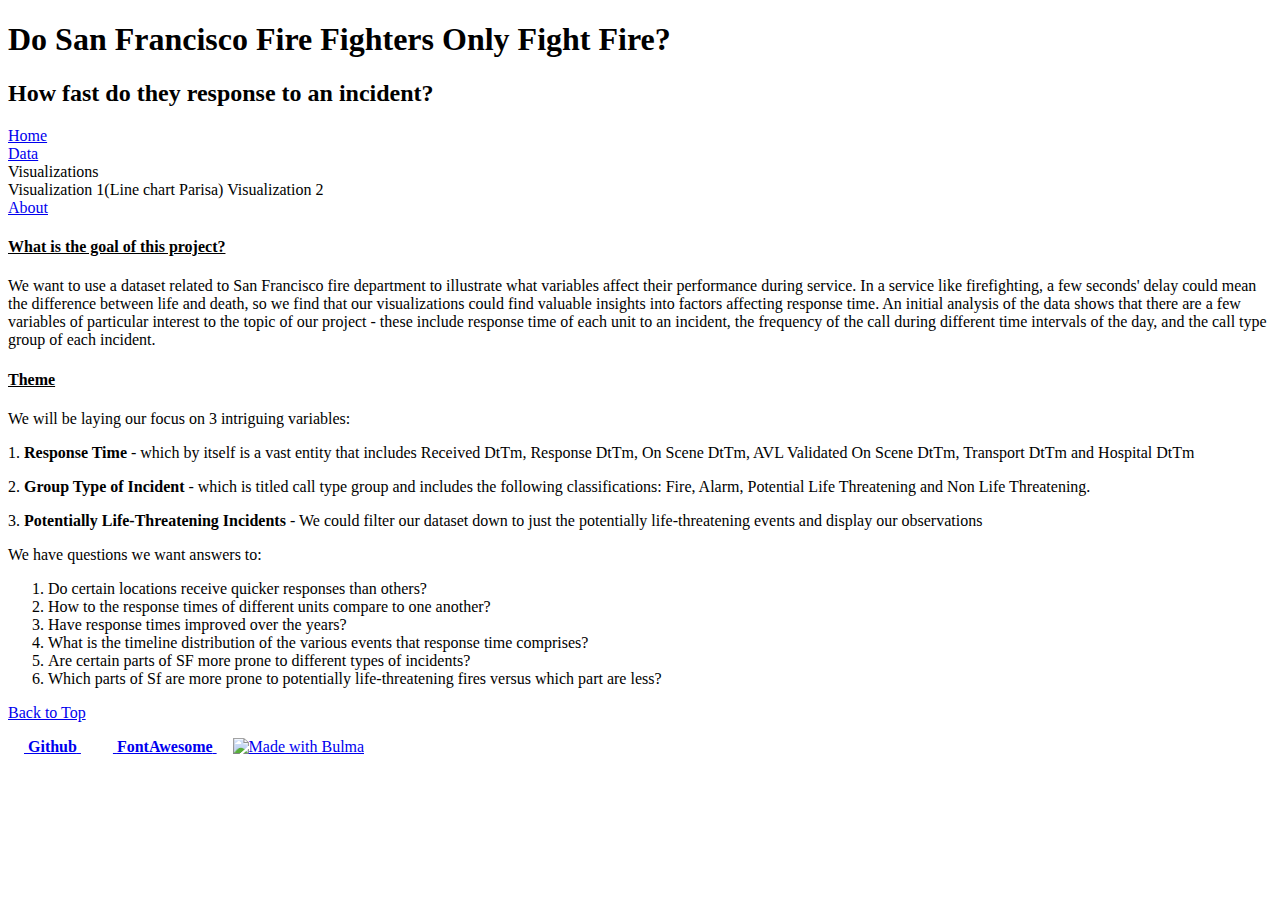
==== index.html @ 15598d1e "line chart" ====
<!DOCTYPE html>
<html>
<head>
  <meta charset="utf-8">
  <meta name="viewport" content="width=device-width, initial-scale=1">
  
  <!-- TODO: Change title -->
  <title>SF fire department response to incients.</title>
  
  <!-- Load Bulma from CDN (consider saving it to repository instead) -->
  <!-- https://bulma.io/ -->
  <link rel="stylesheet" href="https://cdn.jsdelivr.net/npm/bulma@0.8.0/css/bulma.min.css">
  
  <!-- Load Font Awesome 5 (free) icons -->
  <script defer src="https://use.fontawesome.com/releases/v5.3.1/js/all.js"></script>
</head>

<body>
  
  <!-- Page header -->
  <!-- https://bulma.io/documentation/layout/hero/ -->
  <section class="hero is-info is-bold">
    <div class="hero-body">
      <div class="container">
        <!-- TODO: Change title -->
        <h1 class="title">Do San Francisco Fire Fighters Only Fight Fire?</h1>
        <!-- TODO: Change subtitle -->
        <h2 class="subtitle">How fast do they response to an incident?</h2>
      </div>
    </div>
  </section>
  <!-- End page header -->
  
  <!-- Page navigation -->
  <!-- https://bulma.io/documentation/components/navbar/ -->
  <nav class="navbar is-light" role="navigation" aria-label="main navigation">
    <div class="container">
      <div class="navbar-brand">
        <!-- TODO: Change link to repository homepage if needed -->
        <!-- TODO: Change which navbar-item is-active if needed -->
        <a class="navbar-item is-active" href="index.html">
          <span class="icon"><i class="fas fa-home"></i></span>
          <span>Home</span>
        </a>
        
        <a role="button" class="navbar-burger burger" aria-label="menu" aria-expanded="false" data-target="main-menu">
          <span aria-hidden="true"></span>
          <span aria-hidden="true"></span>
          <span aria-hidden="true"></span>
        </a>
      </div>
      
      <div id="main-menu" class="navbar-menu has-text-weight-medium">
        <!-- Left navbar items -->
        <div class="navbar-start">
          <a class="navbar-item" href="data.html" title="Data">
            <span class="icon"><i class="fas fa-table"></i></span>
            <span>Data</span>
          </a>
          
          <!-- TODO: Modify or remove dropdown -->
          <div class="navbar-item has-dropdown is-hoverable">
            <a class="navbar-link">
              Visualizations
            </a>
            
            <div class="navbar-dropdown">
                <a class="navbar-item">
                  <span href="line.html" class="icon"><i class="fas fa-chart-line"></i></span>
                  <span>Visualization 1(Line chart Parisa)</span>
                </a>
                <a class="navbar-item">
                  <span class="icon"><i class="fas fa-chart-area"></i></span>
                  <span>Visualization 2</span>
                </a>
  
                <!-- <hr class="navbar-divider">
  
                <a class="navbar-item">
                  <span class="icon"><i class="fas fa-chart-bar"></i></span>
                  <span>Bar Chart</span>
                </a>
                <a class="navbar-item">
                  <span class="icon"><i class="fas fa-chart-pie"></i></span>
                  <span>Pie Chart</span>
                </a> -->
              </div>
          </div>
        </div>
        
        <!-- Right navbar items -->
        <div class="navbar-end">
          <!-- TODO: Update as needed -->
          
          
          <a class="navbar-item" href="about.html" title="About">
            <span class="icon"><i class="fas fa-info-circle"></i></span>
            <span>About</span>
          </a>
        </div>
      </div>
    </div>
  </nav>
  <!-- End page navigation -->
  
  <section class="section">
    <div class="container">
      <!-- Begin page content -->
      <div class="content">
        
        <h4><u>
          What is the goal of this project?
        </u>
      </h4>
      <p>We want to use a dataset related to San Francisco fire department to illustrate what variables affect their performance during service. In a service like firefighting, a few seconds' delay could mean the difference between life and death, so we find that our visualizations could find valuable insights into factors affecting response time.  
        An initial analysis of the data shows that there are a few variables of particular interest to the topic of our project - these include response time of each unit to an incident, the frequency of the call during different time intervals of the day, and the call type group of each incident.
      </p>
      
      <h4><u>Theme</u></h4>
      <p>We will be laying our focus on 3 intriguing variables: </p>
      
      <p>1. <b>Response Time</b> - which by itself is a vast entity that includes Received DtTm, Response DtTm, On Scene DtTm, AVL Validated On Scene DtTm, Transport DtTm and Hospital DtTm</p>
      <p>2. <b>Group Type of Incident</b> - which is titled call type group and includes the following classifications: Fire, Alarm, Potential Life Threatening and Non Life Threatening.</p>
      <p>3. <b>Potentially Life-Threatening Incidents</b> - We could filter our dataset down to just the potentially life-threatening events and display our observations</p>
      <p>We have questions we want answers to: </p>
      <ol>
        <li>
          Do certain locations receive quicker responses than others?
        </li>
        <li>
          How to the response times of different units compare to one another?
        </li>
        <li>
          Have response times improved over the years?
        </li>
        <li>
          What is the timeline distribution of the various events that response time comprises?
        </li>
        <li>
          Are certain parts of SF more prone to different types of incidents?
        </li>
        <li>
          Which parts of Sf are more prone to potentially life-threatening fires versus which part are less?
        </li>
        
      </ol>
      
      
      <!--        
        <span class="heading">Acknowledgements</span>
        
        <p>
          <a href="#">Link to Inspiration</a><br/>
          <a href="#">Link to StackOverflow snippet</a>
        </p> -->
        
        <!-- <p class="is-6">
          <em>Thanks to Person Name for their suggestion to do something with the visualization.</em>
        </p> -->
        
        
        
      </div>
      <!-- End page content -->
    </div>
  </section>
  
  <!-- Page footer -->
  <!-- https://bulma.io/documentation/layout/footer/ -->
  <footer class="footer">
    <div class="content has-text-centered is-size-7">
      <p>
        <a href="#top">
          <span class="fas fa-arrow-up"></span>
          <span class="has-text-weight-medium">Back to Top</span>
        </a>
      </p>
      
      <p>
        <!-- TODO: Change to link to your Github repository -->
        <a href="https://github.com/usf-cs360-spring2020/template-bulma" class="button is-small" style="padding-left: 1em; padding-right: 1em;">
          <i class="fab fa-github-alt"></i>&nbsp;<strong>Github</strong>
        </a>
        
        <a href="https://fontawesome.com/" class="button is-small" style="padding-left: 1em; padding-right: 1em;">
          <i class="fab fa-font-awesome"></i>&nbsp;<strong>FontAwesome</strong>
        </a>
        
        <a href="https://bulma.io" class="button is-small">
          <img src="https://bulma.io/images/made-with-bulma--semiblack.png" alt="Made with Bulma" width="128" height="24">
        </a>
      </p>
    </div>
  </footer>
  <!-- End page footer -->
  
  <!-- Mobile menu responsiveness -->
  <!-- https://bulma.io/documentation/components/navbar/ -->
  <script>
    document.addEventListener('DOMContentLoaded', () => {
      const $navbarBurgers = Array.prototype.slice.call(document.querySelectorAll('.navbar-burger'), 0);
      
      if ($navbarBurgers.length > 0) {
        $navbarBurgers.forEach( el => {
          el.addEventListener('click', () => {
            const target = el.dataset.target;
            const $target = document.getElementById(target);
            el.classList.toggle('is-active');
            $target.classList.toggle('is-active');
          });
        });
      }
    });
  </script>
  <!-- End mobile menu responsiveness -->
</body>

</html>
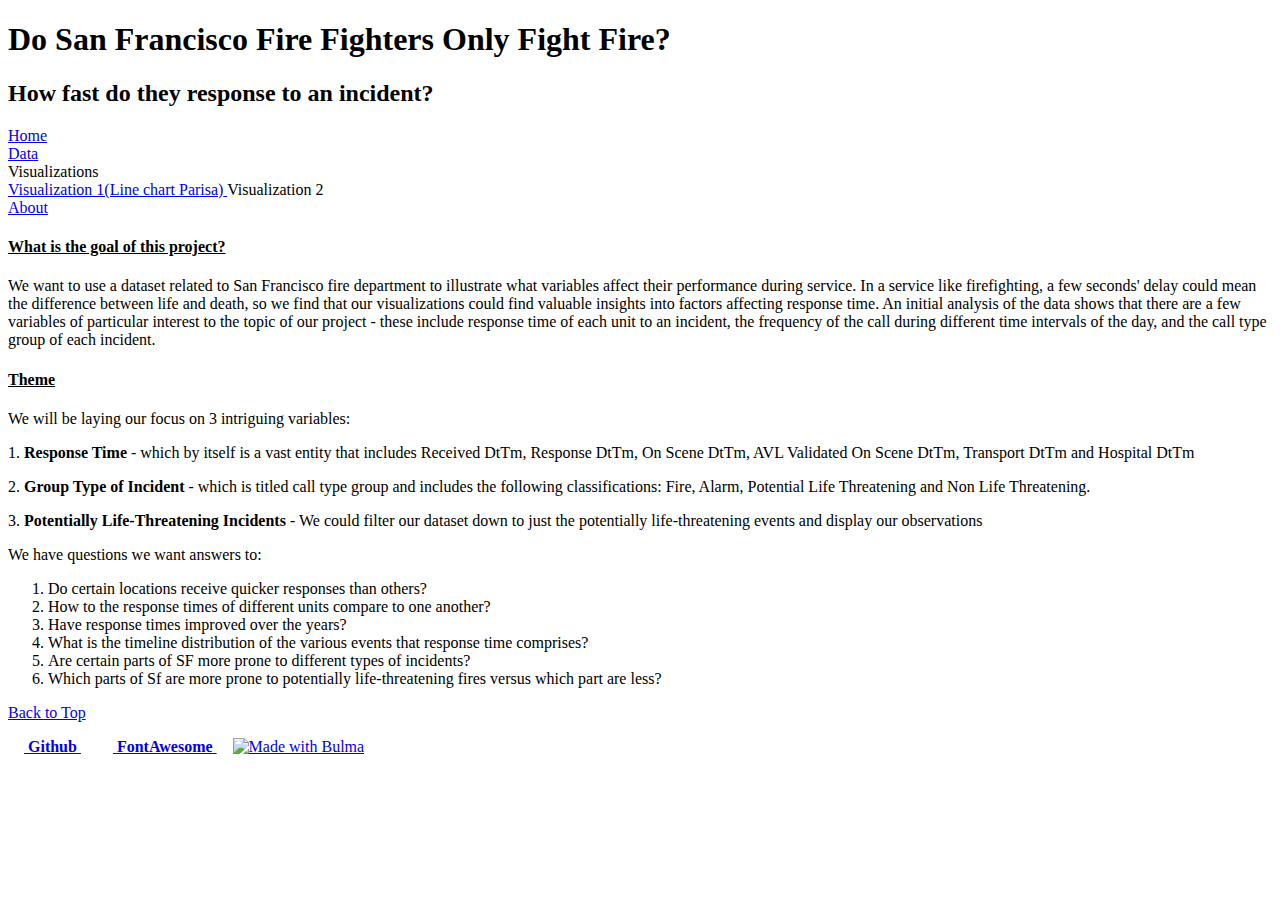
==== commit 1377f566: "Update index.html" ====
--- a/index.html
+++ b/index.html
@@ -66,8 +66,8 @@
             </a>
             
             <div class="navbar-dropdown">
-                <a class="navbar-item">
-                  <span href="line.html" class="icon"><i class="fas fa-chart-line"></i></span>
+                <a href="line.html" class="navbar-item">
+                  <span  class="icon"><i class="fas fa-chart-line"></i></span>
                   <span>Visualization 1(Line chart Parisa)</span>
                 </a>
                 <a class="navbar-item">
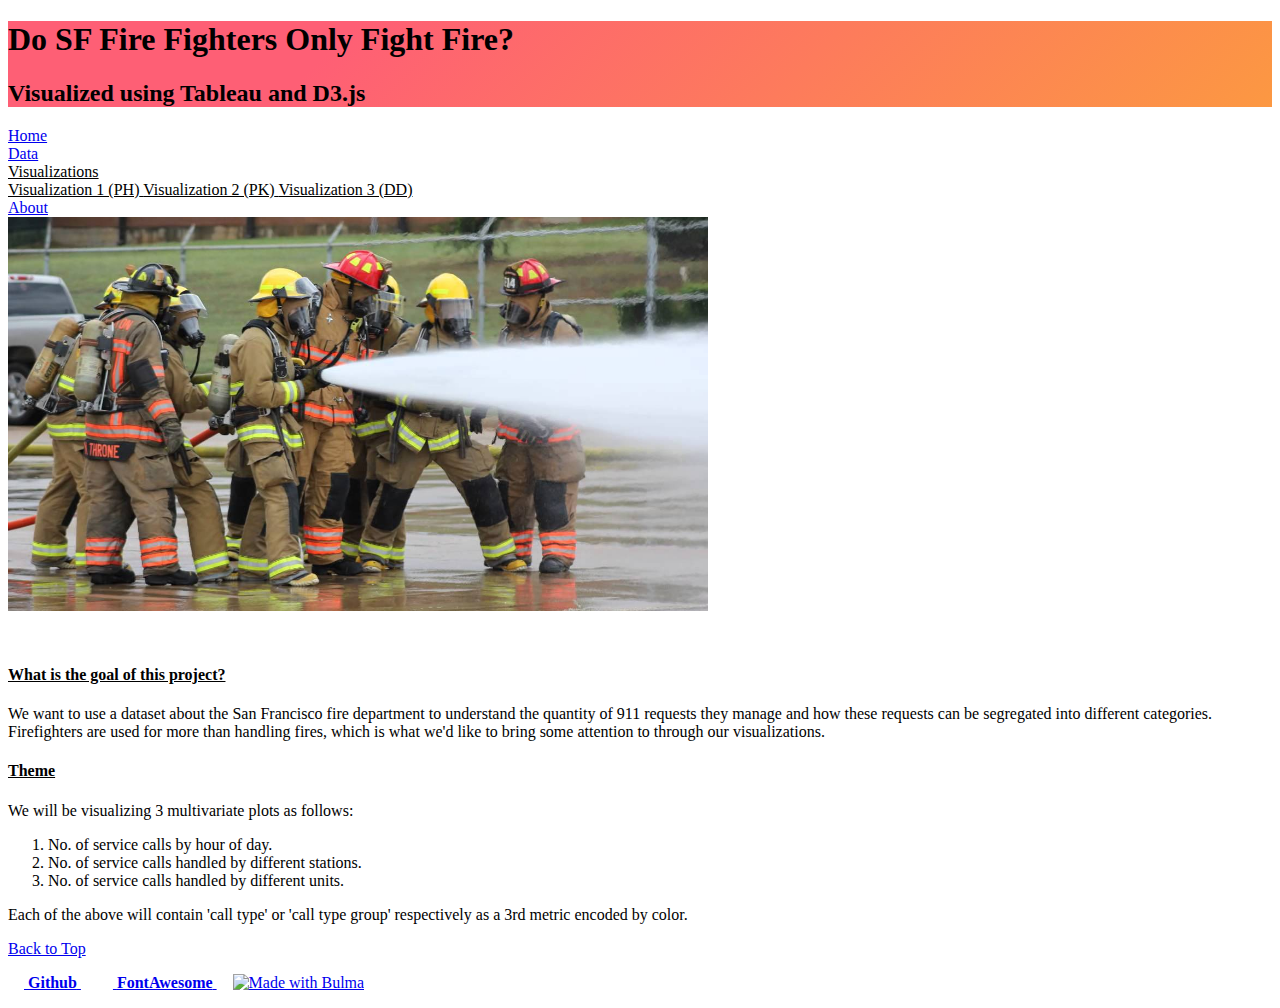
==== commit f08181e4: "site changes for beta. placeholder imgs added for visualizations" ====
--- a/index.html
+++ b/index.html
@@ -1,37 +1,37 @@
-
 <!DOCTYPE html>
 <html>
+
 <head>
   <meta charset="utf-8">
   <meta name="viewport" content="width=device-width, initial-scale=1">
-  
+
   <!-- TODO: Change title -->
-  <title>SF fire department response to incients.</title>
-  
+  <title>SF fire department responce to incients.</title>
+
   <!-- Load Bulma from CDN (consider saving it to repository instead) -->
   <!-- https://bulma.io/ -->
   <link rel="stylesheet" href="https://cdn.jsdelivr.net/npm/bulma@0.8.0/css/bulma.min.css">
-  
+
+  <link rel="stylesheet" href="site.css">
+
   <!-- Load Font Awesome 5 (free) icons -->
   <script defer src="https://use.fontawesome.com/releases/v5.3.1/js/all.js"></script>
 </head>
 
 <body>
-  
+
   <!-- Page header -->
   <!-- https://bulma.io/documentation/layout/hero/ -->
   <section class="hero is-info is-bold">
     <div class="hero-body">
       <div class="container">
-        <!-- TODO: Change title -->
-        <h1 class="title">Do San Francisco Fire Fighters Only Fight Fire?</h1>
-        <!-- TODO: Change subtitle -->
-        <h2 class="subtitle">How fast do they response to an incident?</h2>
+        <h1 class="title">Do SF Fire Fighters Only Fight Fire?</h1>
+        <h2 class="subtitle">Visualized using Tableau and D3.js</h2>
       </div>
     </div>
   </section>
   <!-- End page header -->
-  
+
   <!-- Page navigation -->
   <!-- https://bulma.io/documentation/components/navbar/ -->
   <nav class="navbar is-light" role="navigation" aria-label="main navigation">
@@ -43,14 +43,14 @@
           <span class="icon"><i class="fas fa-home"></i></span>
           <span>Home</span>
         </a>
-        
+
         <a role="button" class="navbar-burger burger" aria-label="menu" aria-expanded="false" data-target="main-menu">
           <span aria-hidden="true"></span>
           <span aria-hidden="true"></span>
           <span aria-hidden="true"></span>
         </a>
       </div>
-      
+
       <div id="main-menu" class="navbar-menu has-text-weight-medium">
         <!-- Left navbar items -->
         <div class="navbar-start">
@@ -58,24 +58,28 @@
             <span class="icon"><i class="fas fa-table"></i></span>
             <span>Data</span>
           </a>
-          
+
           <!-- TODO: Modify or remove dropdown -->
           <div class="navbar-item has-dropdown is-hoverable">
             <a class="navbar-link">
               Visualizations
             </a>
-            
+
             <div class="navbar-dropdown">
-                <a href="line.html" class="navbar-item">
-                  <span  class="icon"><i class="fas fa-chart-line"></i></span>
-                  <span>Visualization 1(Line chart Parisa)</span>
-                </a>
-                <a class="navbar-item">
-                  <span class="icon"><i class="fas fa-chart-area"></i></span>
-                  <span>Visualization 2</span>
-                </a>
-  
-                <!-- <hr class="navbar-divider">
+              <a class="navbar-item">
+                <span class="icon"><i class="fas fa-chart-line"></i></span>
+                <span>Visualization 1 (PH)</span>
+              </a>
+              <a class="navbar-item">
+                <span class="icon"><i class="fas fa-chart-area"></i></span>
+                <span>Visualization 2 (PK)</span>
+              </a>
+              <a class="navbar-item">
+                <span class="icon"><i class="fas fa-chart-area"></i></span>
+                <span>Visualization 3 (DD)</span>
+              </a>
+
+              <!-- <hr class="navbar-divider">
   
                 <a class="navbar-item">
                   <span class="icon"><i class="fas fa-chart-bar"></i></span>
@@ -85,15 +89,15 @@
                   <span class="icon"><i class="fas fa-chart-pie"></i></span>
                   <span>Pie Chart</span>
                 </a> -->
-              </div>
+            </div>
           </div>
         </div>
-        
+
         <!-- Right navbar items -->
         <div class="navbar-end">
           <!-- TODO: Update as needed -->
-          
-          
+
+
           <a class="navbar-item" href="about.html" title="About">
             <span class="icon"><i class="fas fa-info-circle"></i></span>
             <span>About</span>
@@ -103,69 +107,63 @@
     </div>
   </nav>
   <!-- End page navigation -->
-  
+
   <section class="section">
     <div class="container">
       <!-- Begin page content -->
       <div class="content">
-        
+        <img src="img/firefighters.jpg" width="700px" style="padding-bottom:30px;" alt="">
+
         <h4><u>
-          What is the goal of this project?
-        </u>
-      </h4>
-      <p>We want to use a dataset related to San Francisco fire department to illustrate what variables affect their performance during service. In a service like firefighting, a few seconds' delay could mean the difference between life and death, so we find that our visualizations could find valuable insights into factors affecting response time.  
-        An initial analysis of the data shows that there are a few variables of particular interest to the topic of our project - these include response time of each unit to an incident, the frequency of the call during different time intervals of the day, and the call type group of each incident.
-      </p>
-      
-      <h4><u>Theme</u></h4>
-      <p>We will be laying our focus on 3 intriguing variables: </p>
-      
-      <p>1. <b>Response Time</b> - which by itself is a vast entity that includes Received DtTm, Response DtTm, On Scene DtTm, AVL Validated On Scene DtTm, Transport DtTm and Hospital DtTm</p>
-      <p>2. <b>Group Type of Incident</b> - which is titled call type group and includes the following classifications: Fire, Alarm, Potential Life Threatening and Non Life Threatening.</p>
-      <p>3. <b>Potentially Life-Threatening Incidents</b> - We could filter our dataset down to just the potentially life-threatening events and display our observations</p>
-      <p>We have questions we want answers to: </p>
-      <ol>
-        <li>
-          Do certain locations receive quicker responses than others?
-        </li>
-        <li>
-          How to the response times of different units compare to one another?
-        </li>
-        <li>
-          Have response times improved over the years?
-        </li>
-        <li>
-          What is the timeline distribution of the various events that response time comprises?
-        </li>
-        <li>
-          Are certain parts of SF more prone to different types of incidents?
-        </li>
-        <li>
-          Which parts of Sf are more prone to potentially life-threatening fires versus which part are less?
-        </li>
-        
-      </ol>
-      
-      
-      <!--        
+            What is the goal of this project?
+          </u>
+        </h4>
+        <p>We want to use a dataset about the San Francisco fire department to understand the quantity of 911 requests they manage and how these requests can be segregated into different categories. Firefighters are used for more than handling fires, which is what we'd like to bring some attention to through our visualizations. 
+        </p>
+
+        <h4><u>Theme</u></h4>
+        <p>We will be visualizing 3 multivariate plots as follows: </p>
+
+
+
+        <!-- 
+          # calls per hour of day
+# calls per unit type
+# calls per station 
+
+         -->
+
+         <ol>
+           <li>
+             No. of service calls by hour of day.
+           </li>
+           <li>
+             No. of service calls handled by different stations. 
+           </li>
+           <li>
+             No. of service calls handled by different units.
+           </li>
+         </ol>
+         <p>Each of the above will contain 'call type' or 'call type group' respectively as a 3rd metric encoded by color.</p>
+        <!--        
         <span class="heading">Acknowledgements</span>
         
         <p>
           <a href="#">Link to Inspiration</a><br/>
           <a href="#">Link to StackOverflow snippet</a>
         </p> -->
-        
+
         <!-- <p class="is-6">
           <em>Thanks to Person Name for their suggestion to do something with the visualization.</em>
         </p> -->
-        
-        
-        
+
+
+
       </div>
       <!-- End page content -->
     </div>
   </section>
-  
+
   <!-- Page footer -->
   <!-- https://bulma.io/documentation/layout/footer/ -->
   <footer class="footer">
@@ -176,33 +174,35 @@
           <span class="has-text-weight-medium">Back to Top</span>
         </a>
       </p>
-      
+
       <p>
         <!-- TODO: Change to link to your Github repository -->
-        <a href="https://github.com/usf-cs360-spring2020/template-bulma" class="button is-small" style="padding-left: 1em; padding-right: 1em;">
+        <a href="https://github.com/usf-cs360-spring2020/template-bulma" class="button is-small"
+          style="padding-left: 1em; padding-right: 1em;">
           <i class="fab fa-github-alt"></i>&nbsp;<strong>Github</strong>
         </a>
-        
+
         <a href="https://fontawesome.com/" class="button is-small" style="padding-left: 1em; padding-right: 1em;">
           <i class="fab fa-font-awesome"></i>&nbsp;<strong>FontAwesome</strong>
         </a>
-        
+
         <a href="https://bulma.io" class="button is-small">
-          <img src="https://bulma.io/images/made-with-bulma--semiblack.png" alt="Made with Bulma" width="128" height="24">
+          <img src="https://bulma.io/images/made-with-bulma--semiblack.png" alt="Made with Bulma" width="128"
+            height="24">
         </a>
       </p>
     </div>
   </footer>
   <!-- End page footer -->
-  
+
   <!-- Mobile menu responsiveness -->
   <!-- https://bulma.io/documentation/components/navbar/ -->
   <script>
     document.addEventListener('DOMContentLoaded', () => {
       const $navbarBurgers = Array.prototype.slice.call(document.querySelectorAll('.navbar-burger'), 0);
-      
+
       if ($navbarBurgers.length > 0) {
-        $navbarBurgers.forEach( el => {
+        $navbarBurgers.forEach(el => {
           el.addEventListener('click', () => {
             const target = el.dataset.target;
             const $target = document.getElementById(target);
--- a/site.css
+++ b/site.css
@@ -0,0 +1,13 @@
+a {
+    text-decoration: underline;
+}
+
+.hero.is-info {
+    background-color: #fc9842 !important; 
+    background-image: linear-gradient(315deg, #fc9842 0%, #fe5f75 74%) !important;
+}
+
+.image.is-180x180 {
+    height: 180px;
+    width: 180px;
+}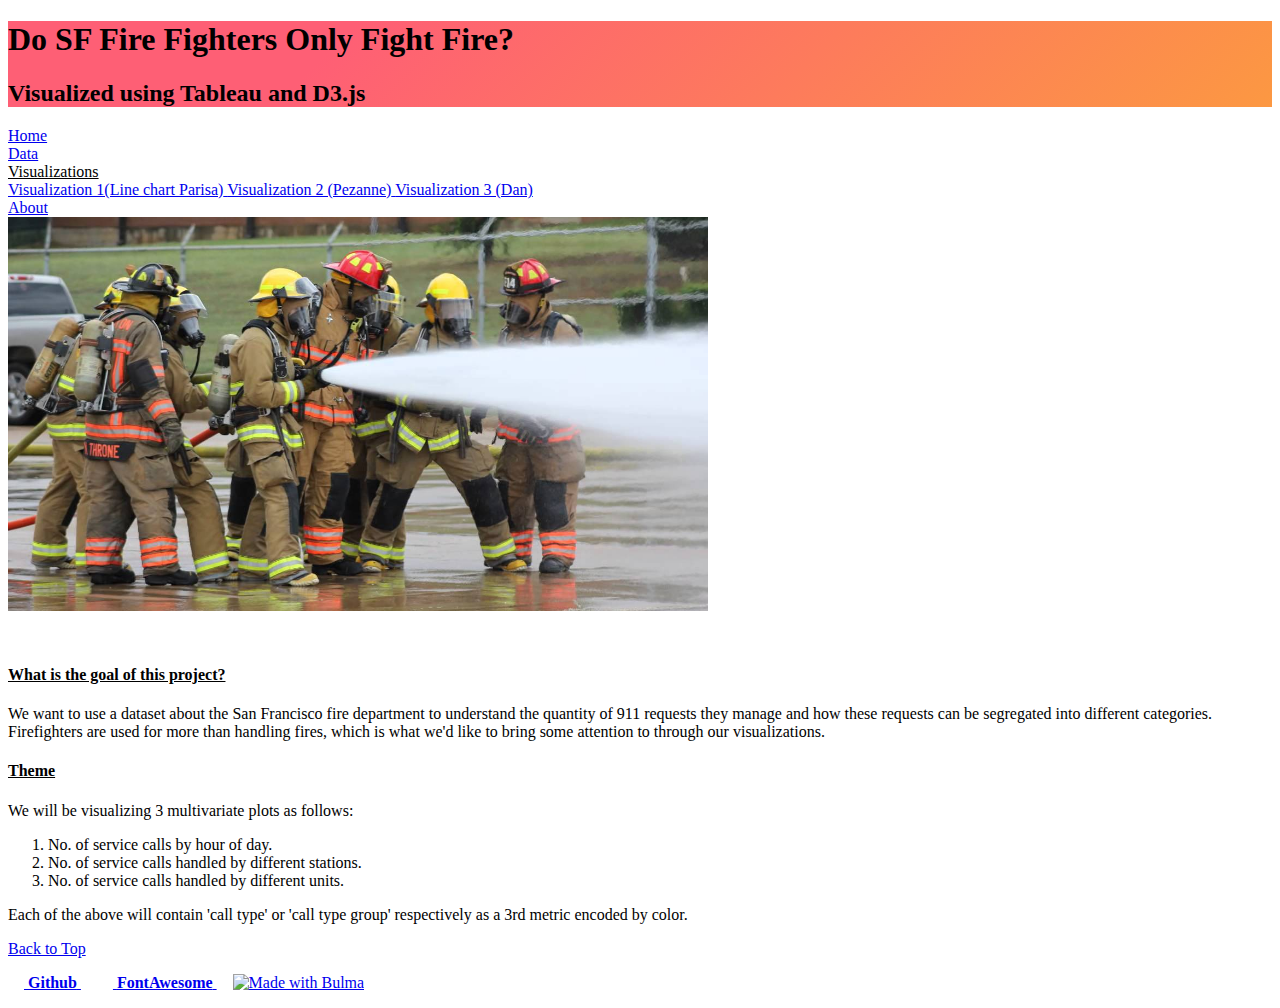
==== commit 77eccf47: "merged with Parisa's changes" ====
--- a/index.html
+++ b/index.html
@@ -5,8 +5,8 @@
   <meta charset="utf-8">
   <meta name="viewport" content="width=device-width, initial-scale=1">
 
-  <!-- TODO: Change title -->
-  <title>SF fire department responce to incients.</title>
+  <title>SF fire department response to incidents.</title>
+  
 
   <!-- Load Bulma from CDN (consider saving it to repository instead) -->
   <!-- https://bulma.io/ -->
@@ -61,36 +61,27 @@
 
           <!-- TODO: Modify or remove dropdown -->
           <div class="navbar-item has-dropdown is-hoverable">
-            <a class="navbar-link">
-              Visualizations
-            </a>
-
-            <div class="navbar-dropdown">
-              <a class="navbar-item">
-                <span class="icon"><i class="fas fa-chart-line"></i></span>
-                <span>Visualization 1 (PH)</span>
+              <a class="navbar-link">
+                Visualizations
               </a>
-              <a class="navbar-item">
-                <span class="icon"><i class="fas fa-chart-area"></i></span>
-                <span>Visualization 2 (PK)</span>
-              </a>
-              <a class="navbar-item">
-                <span class="icon"><i class="fas fa-chart-area"></i></span>
-                <span>Visualization 3 (DD)</span>
-              </a>
-
-              <!-- <hr class="navbar-divider">
   
-                <a class="navbar-item">
-                  <span class="icon"><i class="fas fa-chart-bar"></i></span>
-                  <span>Bar Chart</span>
+              <div class="navbar-dropdown">
+                <a href="line.html" class="navbar-item">
+                  <span class="icon"><i class="fas fa-chart-line"></i></span>
+                  <span>Visualization 1(Line chart Parisa)</span>
                 </a>
-                <a class="navbar-item">
-                  <span class="icon"><i class="fas fa-chart-pie"></i></span>
-                  <span>Pie Chart</span>
-                </a> -->
+                <!-- Change titles of pgs -->
+                <a href="v2_pk.html" class="navbar-item">
+                  <span class="icon"><i class="fas fa-chart-area"></i></span>
+                  <span>Visualization 2 (Pezanne)</span>
+                </a>
+                <a href="v3_dd.html" class="navbar-item">
+                  <span class="icon"><i class="fas fa-chart-area"></i></span>
+                  <span>Visualization 3 (Dan)</span>
+                </a>
+  
+              </div>
             </div>
-          </div>
         </div>
 
         <!-- Right navbar items -->
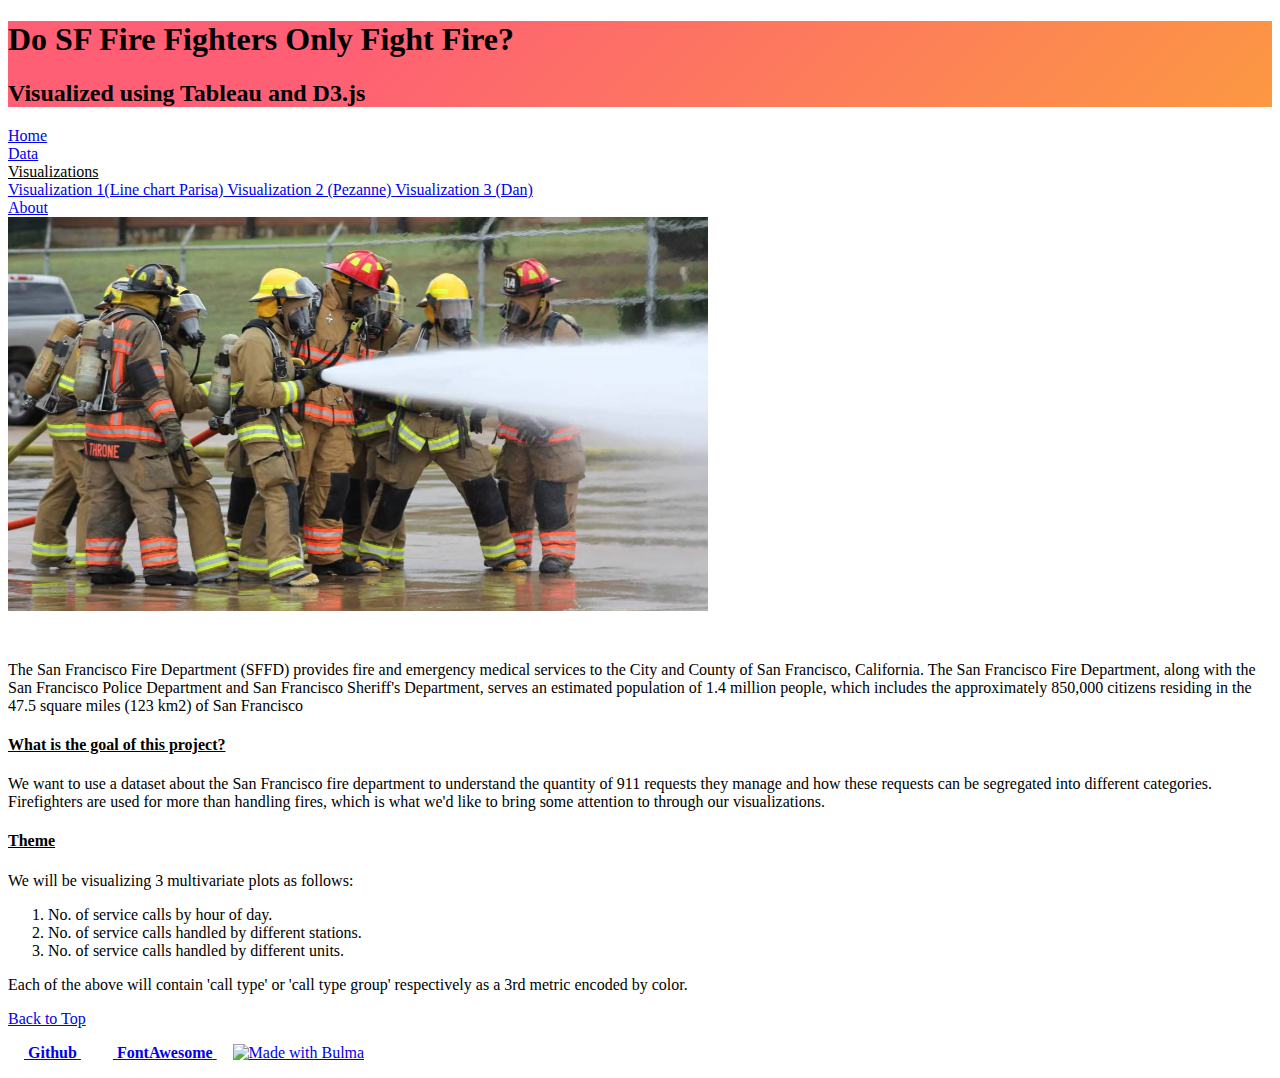
==== commit 89f104b8: "highlight tbl pg done. index modded. nav modded" ====
--- a/index.html
+++ b/index.html
@@ -6,7 +6,7 @@
   <meta name="viewport" content="width=device-width, initial-scale=1">
 
   <title>SF fire department response to incidents.</title>
-  
+
 
   <!-- Load Bulma from CDN (consider saving it to repository instead) -->
   <!-- https://bulma.io/ -->
@@ -61,27 +61,27 @@
 
           <!-- TODO: Modify or remove dropdown -->
           <div class="navbar-item has-dropdown is-hoverable">
-              <a class="navbar-link">
-                Visualizations
+            <a class="navbar-link">
+              Visualizations
+            </a>
+
+            <div class="navbar-dropdown">
+              <a href="line.html" class="navbar-item">
+                <span class="icon"><i class="fas fa-chart-line"></i></span>
+                <span>Visualization 1(Line chart Parisa)</span>
               </a>
-  
-              <div class="navbar-dropdown">
-                <a href="line.html" class="navbar-item">
-                  <span class="icon"><i class="fas fa-chart-line"></i></span>
-                  <span>Visualization 1(Line chart Parisa)</span>
-                </a>
-                <!-- Change titles of pgs -->
-                <a href="v2_pk.html" class="navbar-item">
-                  <span class="icon"><i class="fas fa-chart-area"></i></span>
-                  <span>Visualization 2 (Pezanne)</span>
-                </a>
-                <a href="v3_dd.html" class="navbar-item">
-                  <span class="icon"><i class="fas fa-chart-area"></i></span>
-                  <span>Visualization 3 (Dan)</span>
-                </a>
-  
-              </div>
+              <!-- Change titles of pgs -->
+              <a href="v2_pk.html" class="navbar-item">
+                <span class="icon"><i class="fas fa-th"></i></span>
+                <span>Visualization 2 (Pezanne)</span>
+              </a>
+              <a href="v3_dd.html" class="navbar-item">
+                <span class="icon"><i class="fas fa-chart-area"></i></span>
+                <span>Visualization 3 (Dan)</span>
+              </a>
+
             </div>
+          </div>
         </div>
 
         <!-- Right navbar items -->
@@ -105,11 +105,18 @@
       <div class="content">
         <img src="img/firefighters.jpg" width="700px" style="padding-bottom:30px;" alt="">
 
+        <p>The San Francisco Fire Department (SFFD) provides fire and emergency medical services to the City and County
+          of San Francisco, California. The San Francisco Fire Department, along with the San Francisco Police
+          Department and San Francisco Sheriff's Department, serves an estimated population of 1.4 million people, which
+          includes the approximately 850,000 citizens residing in the 47.5 square miles (123 km2) of San Francisco</p>
+
         <h4><u>
             What is the goal of this project?
           </u>
         </h4>
-        <p>We want to use a dataset about the San Francisco fire department to understand the quantity of 911 requests they manage and how these requests can be segregated into different categories. Firefighters are used for more than handling fires, which is what we'd like to bring some attention to through our visualizations. 
+        <p>We want to use a dataset about the San Francisco fire department to understand the quantity of 911 requests
+          they manage and how these requests can be segregated into different categories. Firefighters are used for more
+          than handling fires, which is what we'd like to bring some attention to through our visualizations.
         </p>
 
         <h4><u>Theme</u></h4>
@@ -124,18 +131,19 @@
 
          -->
 
-         <ol>
-           <li>
-             No. of service calls by hour of day.
-           </li>
-           <li>
-             No. of service calls handled by different stations. 
-           </li>
-           <li>
-             No. of service calls handled by different units.
-           </li>
-         </ol>
-         <p>Each of the above will contain 'call type' or 'call type group' respectively as a 3rd metric encoded by color.</p>
+        <ol>
+          <li>
+            No. of service calls by hour of day.
+          </li>
+          <li>
+            No. of service calls handled by different stations.
+          </li>
+          <li>
+            No. of service calls handled by different units.
+          </li>
+        </ol>
+        <p>Each of the above will contain 'call type' or 'call type group' respectively as a 3rd metric encoded by
+          color.</p>
         <!--        
         <span class="heading">Acknowledgements</span>
         
--- a/site.css
+++ b/site.css
@@ -10,4 +10,9 @@
 .image.is-180x180 {
     height: 180px;
     width: 180px;
+}
+
+.image.is-960x500 {
+    width: 960px;
+    height: 500px;
 }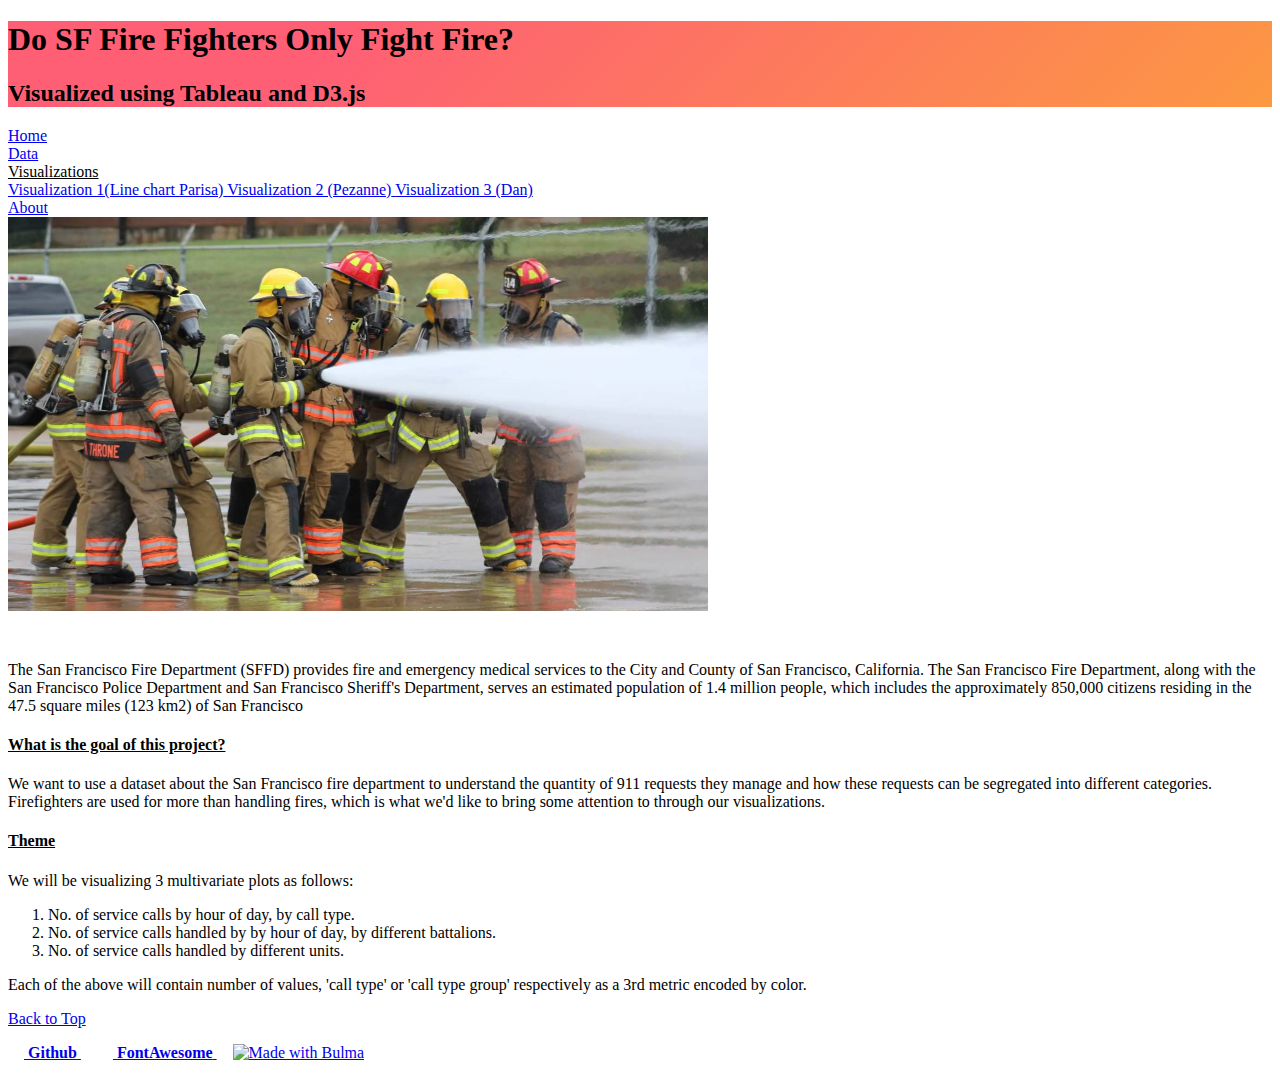
==== commit b0687cf6: "write up changes - pez" ====
--- a/index.html
+++ b/index.html
@@ -133,16 +133,17 @@
 
         <ol>
           <li>
-            No. of service calls by hour of day.
+            No. of service calls by hour of day, by call type.
           </li>
           <li>
-            No. of service calls handled by different stations.
+            No. of service calls handled by by hour of day, by different battalions.
           </li>
+          <!-- TODO: Mod this -->
           <li>
             No. of service calls handled by different units.
           </li>
         </ol>
-        <p>Each of the above will contain 'call type' or 'call type group' respectively as a 3rd metric encoded by
+        <p>Each of the above will contain number of values, 'call type' or 'call type group' respectively as a 3rd metric encoded by
           color.</p>
         <!--        
         <span class="heading">Acknowledgements</span>
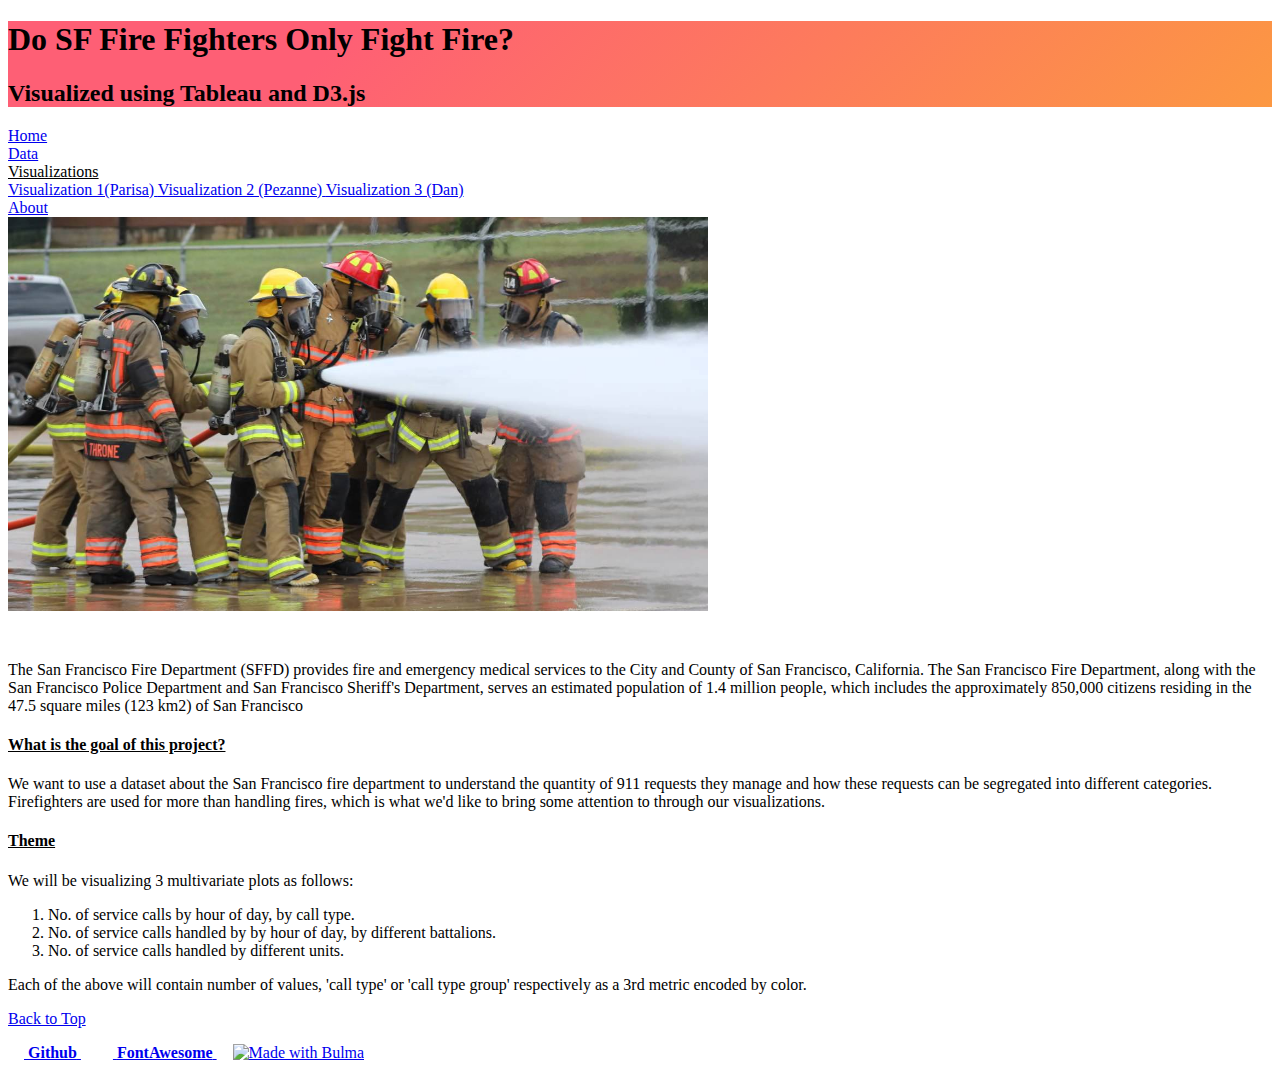
==== commit 1cb9d3c4: "Adding parallel prototype" ====
--- a/index.html
+++ b/index.html
@@ -68,7 +68,7 @@
             <div class="navbar-dropdown">
               <a href="line.html" class="navbar-item">
                 <span class="icon"><i class="fas fa-chart-line"></i></span>
-                <span>Visualization 1(Line chart Parisa)</span>
+                <span>Visualization 1(Parisa)</span>
               </a>
               <!-- Change titles of pgs -->
               <a href="v2_pk.html" class="navbar-item">
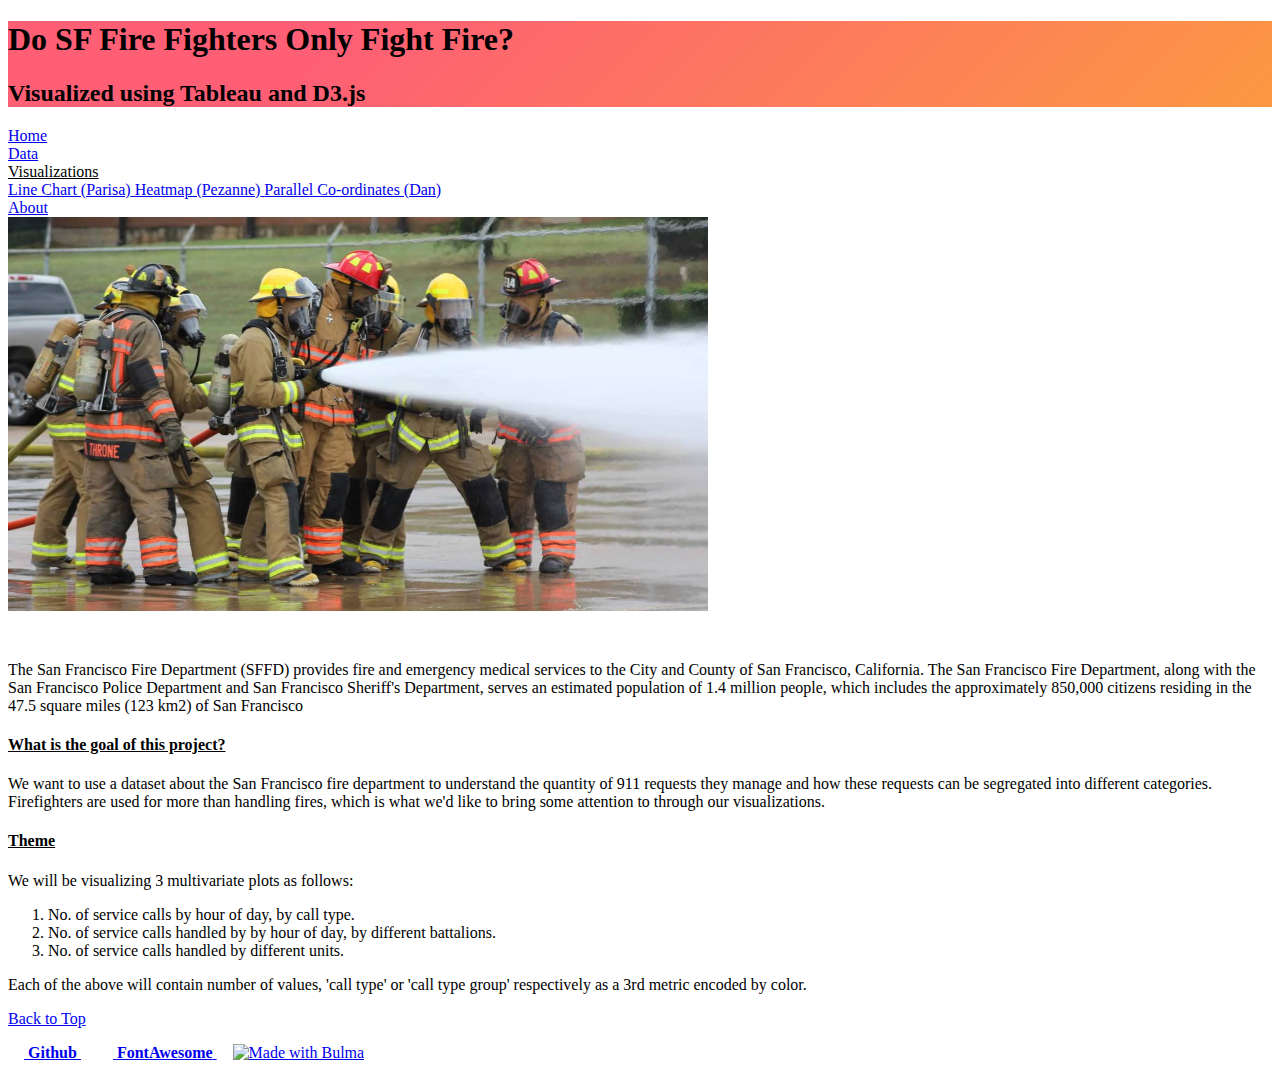
==== commit d2e7a85a: "writeups + tabs modified" ====
--- a/index.html
+++ b/index.html
@@ -68,16 +68,16 @@
             <div class="navbar-dropdown">
               <a href="line.html" class="navbar-item">
                 <span class="icon"><i class="fas fa-chart-line"></i></span>
-                <span>Visualization 1(Parisa)</span>
+                <span>Line Chart (Parisa)</span>
               </a>
               <!-- Change titles of pgs -->
               <a href="v2_pk.html" class="navbar-item">
                 <span class="icon"><i class="fas fa-th"></i></span>
-                <span>Visualization 2 (Pezanne)</span>
+                <span>Heatmap (Pezanne)</span>
               </a>
               <a href="v3_dd.html" class="navbar-item">
                 <span class="icon"><i class="fas fa-chart-area"></i></span>
-                <span>Visualization 3 (Dan)</span>
+                <span>Parallel Co-ordinates (Dan)</span>
               </a>
 
             </div>
